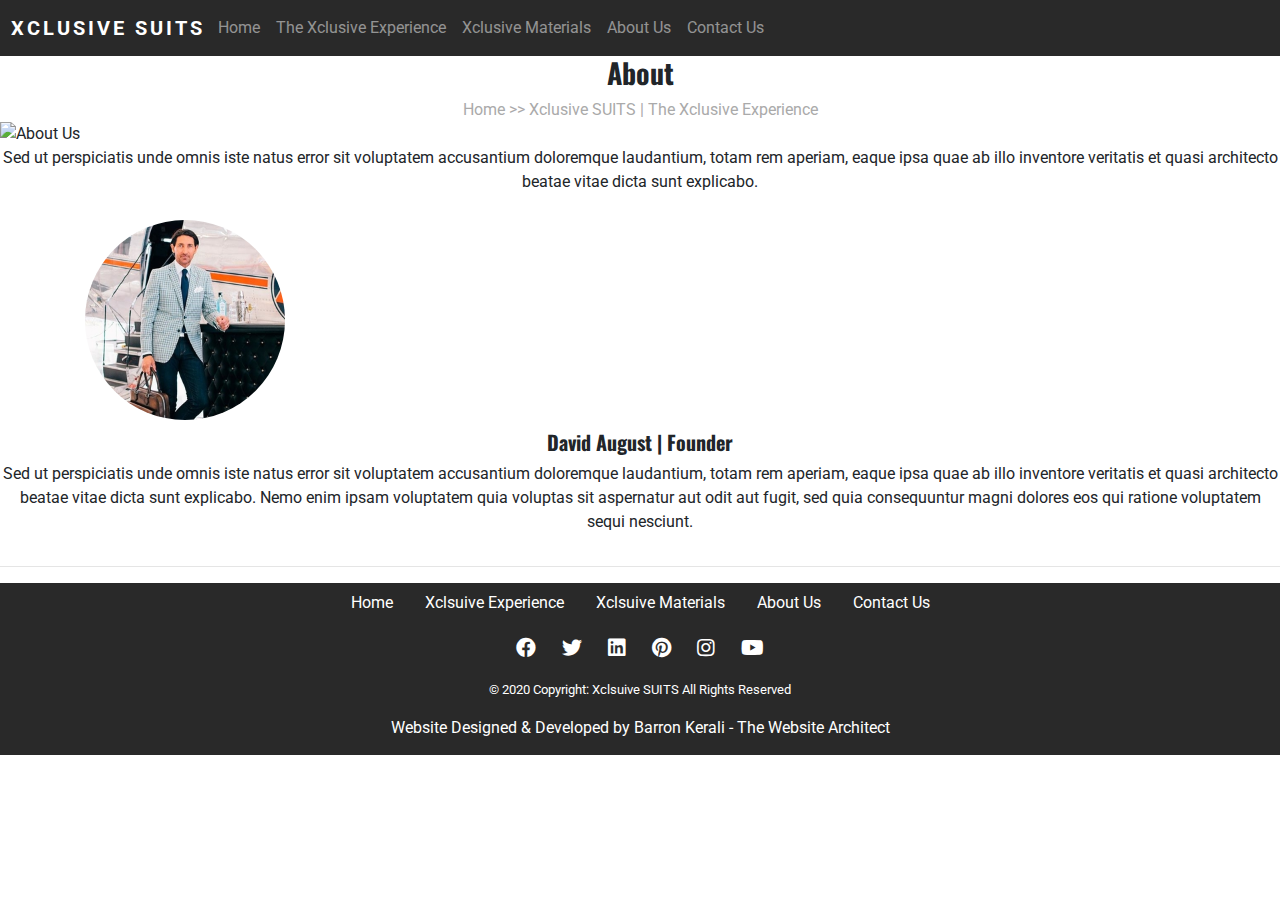
==== aboutus.html @ b0b46576 "Added Copyright text to the footer in every page. Also, I added styling to make give the social icon" ====
<!DOCTYPE html>
<html lang="en">
<head>
<meta charset="UTF-8">
<meta name="viewport" content="width=device-width, initial-scale=1.0">
<meta http-equiv="X-UA-Compatible" content="ie=edge">
<link rel="stylesheet" href="https://cdnjs.cloudflare.com/ajax/libs/twitter-bootstrap/4.5.0/css/bootstrap.min.css">
<link rel="stylesheet" href="https://cdnjs.cloudflare.com/ajax/libs/font-awesome/5.13.0/css/all.min.css">

<link rel="stylesheet" href="assets/css/style.css">
<title>XCLUSIVE SUITS|Home</title>
</head>
<body>
<!--Header: Logo & Navbar. Using Bootstrap fo rthe Navbar design.-->
    <header>
        <nav class="navbar navbar-expand-lg navbar-dark bg-dark">
        <a class="navbar-brand" href="#">XCLUSIVE SUITS</a>
        <button style="width: 100%;" class="navbar-toggler" type="button" data-toggle="collapse" data-target="#navbarNavAltMarkup" aria-controls="navbarNavAltMarkup" aria-expanded="false" aria-label="Toggle navigation">
        <span class="navbar-toggler-icon"></span>
        </button>
    <div class="collapse navbar-collapse" id="navbarNavAltMarkup">
    <div class="navbar-nav">
      <a class="nav-item nav-link" href="index.html">Home</a>
      <a class="nav-item nav-link acrive" href="xclusiveexperience.html">The Xclusive Experience</a>
      <a class="nav-item nav-link" href="xclusivematerials.html">Xclusive Materials</a>
      <a class="nav-item nav-link" href="aboutus.html">About Us<span class="sr-only">(current)</span></a>
      <a class="nav-item nav-link" href="#">Contact Us</a>
    </div>
    </div>
    </nav>
</header>

<!--Full screen landing page image slider with slogan and promo text -->
<section>
<h3 class="experiencetext">About</h3>
<div class="page-direction">
<a href="index.html">Home </a> <span>>></span> <span>Xclusive SUITS | The Xclusive Experience</span>
</div>
<div>
<img src="assets/images/mens5.jpg" alt="About Us">
</div>
<p class="experiencetext">Sed ut perspiciatis unde omnis iste natus error sit voluptatem 
accusantium doloremque laudantium, totam rem aperiam, eaque ipsa quae ab illo 
inventore veritatis et quasi architecto beatae vitae dicta sunt explicabo.</p>
<div class="row">
<div class="col-12">
<img class="roundedimg" src="assets/images/davidaugustceo.jpg" alt="ceo">
</div>
<div class="col-12">
<h5 class="experiencetext">David August | Founder</h5>
<p class="experiencetext">Sed ut perspiciatis unde omnis iste natus error sit voluptatem 
accusantium doloremque laudantium, totam rem aperiam, eaque ipsa quae ab illo 
inventore veritatis et quasi architecto beatae vitae dicta sunt explicabo. 
Nemo enim ipsam voluptatem quia voluptas sit aspernatur aut odit aut fugit, sed quia
 consequuntur magni dolores eos qui ratione voluptatem sequi nesciunt.</p>
</div>
</div>
</section>
<!--Image slider ends here
<hr>
<!--Image cards with links to Experience, Materials & About Us -->
    
<!--Image cards end here

<!--Contact Us form-->
<hr>
<!--Footer-->
<!--Footer section used from Resume website in User Centric Development Module-->
<footer class="page-footer bg-dark">
    <div class="row">
        <div class="col">
            <ul class="nav justify-content-center footernav">
                <li class="nav-item">
                    <a class="nav-link active" href="index.html">Home</a>
                </li>
                <li class="nav-item">
                    <a class="nav-link" href="xclusiveexperience.html">Xclsuive Experience</a>
                </li>
                <li class="nav-item">
                    <a class="nav-link" href="xclusivematerials.html">Xclsuive Materials</a>
                </li>
                <li class="nav-item">
                    <a class="nav-link" href="aboutus.html">About Us</a>
                </li>
                <li class="nav-item">
                    <a class="nav-link" href="#">Contact Us</a>
                </li>
            </ul>
            <!--Social links section used from Resume project in User Centric Module-->
            <ul class="list-inline social-links">
                <li class="list-inline-item">
                    <a href="www.facebook.com" target="_blank"> <i class="fab fa-facebook footericon" aria-hidden="true"></i>
                    <span class="sr-only">Facebook</span></a>
                </li>
                <li class="list-inline-item">
                    <a href="wwww.twitter.com" target="_blank"> <i class="fab fa-twitter footericon" aria-hidden="true"></i>
                    <span class="sr-only">Twitter</span>
                    </a>
                </li>
                <li class="list-inline-item">
                    <a href="www.linkedin.com" target="_blank"> <i class="fab fa-linkedin footericon" aria-hidden="true"></i>
                    <span class="sr-only">Linkedin</span>
                    </a>
                </li>
                <li class="list-inline-item">
                    <a href="wwww.pinterest.com" target="_blank"> <i class="fab fa-pinterest footericon" aria-hidden="true"></i>
                    <span class="sr-only">Pinterest</span>
                    </a>
                </li>
                <li class="list-inline-item">
                    <a href="wwww.instagram.com" target="_blank"> <i class="fab fa-instagram footericon" aria-hidden="true"></i>
                    <span class="sr-only">Instagram</span></a>
                </li>
                <li class="list-inline-item">
                    <a href="wwww.youtube.com" target="_blank"> <i class="fab fa-youtube footericon" aria-hidden="true"></i>
                    <span class="sr-only">Youtube</span>
                    </a>
                </li>
            </ul>
            <div class="footertext"> <!--New class made to style the text in this div-->
            <small class="footertext">© 2020 Copyright: Xclsuive SUITS All Rights Reserved</small>
            <p class="footertext">Website Designed & Developed by Barron Kerali - The Website Architect</p>
            </div>
        </div>
    </div>
</footer>

<script src="https://cdnjs.cloudflare.com/ajax/libs/jquery/3.5.1/jquery.slim.min.js"></script>
<script src="https://cdnjs.cloudflare.com/ajax/libs/popper.js/1.16.1/umd/popper.min.js"></script>
<script src="https://cdnjs.cloudflare.com/ajax/libs/twitter-bootstrap/4.5.0/js/bootstrap.min.js"></script>
</body>
</html>
---- assets/css/style.css ----
@import url('https://fonts.googleapis.com/css2?family=Oswald:wght@100,200,300,400,500,600,700&family=Roboto:100,200,300,400,500,600,700&display=swap');

/*----Fonts----*/

.bg-dark {
    background-color: #292929!important;
}

body {
    font-family: 'Roboto', sans-serif;
}

h1,h2,h3,h4,h5 {
    font-family: 'Oswald', sans-serif;
    font-weight: bold;
}

/*--Home page*/

.navbar-brand {
    display: inline-block;
    padding-top: .3125rem;
    padding-bottom: .3125rem;
    font-size: 1.25rem;
    line-height: inherit;
    white-space: nowrap;
    font-weight: 700;
    letter-spacing: 3px;
    position: relative;
    right: 5px;
    margin-left: auto;
    margin-right: auto;
}

.navbar-dark .navbar-brand {
    color: #fff;
    margin-left: auto;
    margin-right: auto;
}

/*--Navigation images 
.NavCards {
  position: relative;
  font-family: 'Roboto'sans-serif;
  height: 400px;
  width: 100%;
}
*/
.image1 {
    background: url('../images/image1.jpg');
    background-repeat: no-repeat;
    background-size: cover;
    position: relative;
    height: 100vh;
    background-position: center;
}

.image2 {
    background: url('../images/image2.jpg');
    background-repeat: no-repeat;
    background-size: cover;
    position: relative;
    height: 100vh;
    background-position: center;
}

.image3 {
    background: url('../images/image3.jpg');
    background-repeat: no-repeat;
    background-size: cover;
    position: relative;
    height: 100vh;
    background-position: center;
}

.imagetext {
    font-weight: lighter;
}

.image-overlay {
    background: rgba(46, 44, 44, 0.479);
    position: absolute;
    bottom: 50%;
    right: 0;
    left: 0;
    text-align: center;
    color: #fff;
}

.salespitch {
    margin-left: auto;
    margin-right: auto;
    width: 75%;
}

.salespitch hr {
    width: 100%;
    border: 1px solid #000000;
}

.salespitch p {
    text-align: center;
}

/*.bg-img {
    background: url('https://i.pinimg.com/originals/1e/af/c4/1eafc4d1dd423d6f046534a62f0f531f.jpg');
    background-repeat: no-repeat;
    background-size: cover;
    position: relative;
    height: 100vh;
}
*/



.xclusiveexperience {
    background-image: url('xclusiveexperience.jpg'); z-index: 10000;
    height: 150px;
    width: 100%;
    background-repeat: no-repeat;
    background-position: center;
}

.experience {
    position: absolute;
    right: 15%;
    bottom: 20px;
    left: 15%;
    z-index: 10;
    padding-top: 20px;
    padding-bottom: 20px;
    color: #fff;
    text-align: center;
}

.text-block {
    background-color: rgba(46, 44, 44, 0.479)
}

.card {
    position: relative;
    display: -ms-flexbox;
    display: flex;
    -ms-flex-direction: column;
    flex-direction: column;
    min-width: 0;
    word-wrap: break-word;
    background-color: #fff;
    background-clip: border-box;
    border: 1px solid rgba(0,0,0,.125);
    border-radius: .25rem;
    margin-right: auto;
    margin-left: auto;
}

.card-body {
    -ms-flex: 1 1 auto;
    flex: 1 1 auto;
    min-height: 1px;
    padding: 1.25rem;
    background: #292929;
    color: #fff;
}

.navimagecards {
    padding: 15px 0px 15px 0px;
    min-width: 60%;
    min-height: 70%;
}

.navbody {
    background: #292929;
}

.navbody p {
    color: #fff;
}

.contact {
    align-content: center;
    text-align: center;
}

.footericon {
    color: #fff;
    font-size: 20px;
}

/*Xclsuiveexperience page*/

#video video {
    width: 100%;
}

.experiencetext {
    text-align: center;
}

.videosection {
    padding-left: 15px;
    padding-right: 15px;
}

/* Xclusive Materials Page */

.modal-title {
    margin-bottom: 0;
    line-height: 1.5;
    text-align: center;
    position: relative;
    left: 35px;
    font-size: 25px;
}

/*about page*/

img {
    vertical-align: middle;
    border-style: none;
    width: 100%;
}

.roundedimg {
    border-radius: 50%;
    position: relative;
    left: 85px;
    padding: 10px 0px 10px 0px;
    width: 200px;
}

.page-direction {
    color: #aaaaaa;
    text-align: center;
}

.page-direction a {
    color: #aaaaaa;
}

.middleimg {
    width: 100%;
}

/*Xclusive Materials page*/

.content-wrapper{
    width: 80%;
    margin: 4% 10% 5% 10%;
}

.content-wrapper img{
    width: 100%;
}

.text-wrapper{
    width: 100%;
    position: relative;
    margin-top: -40%;
}

.text-wrapper h3{
    text-align: center;
    color: #ffffff;
    font-size: 10vw;
}

/* footer */

.footernav a {
    color: #ffffff;
}

.social-links {
    text-align: center;
    margin-bottom: 10px;
    margin-top: 15px;
}

.footericon {
    padding: 0 7px 0 7px;
}

.footertext {
    color: #fff;
    text-align: center;
    margin: 15px 0 15px 0;
}
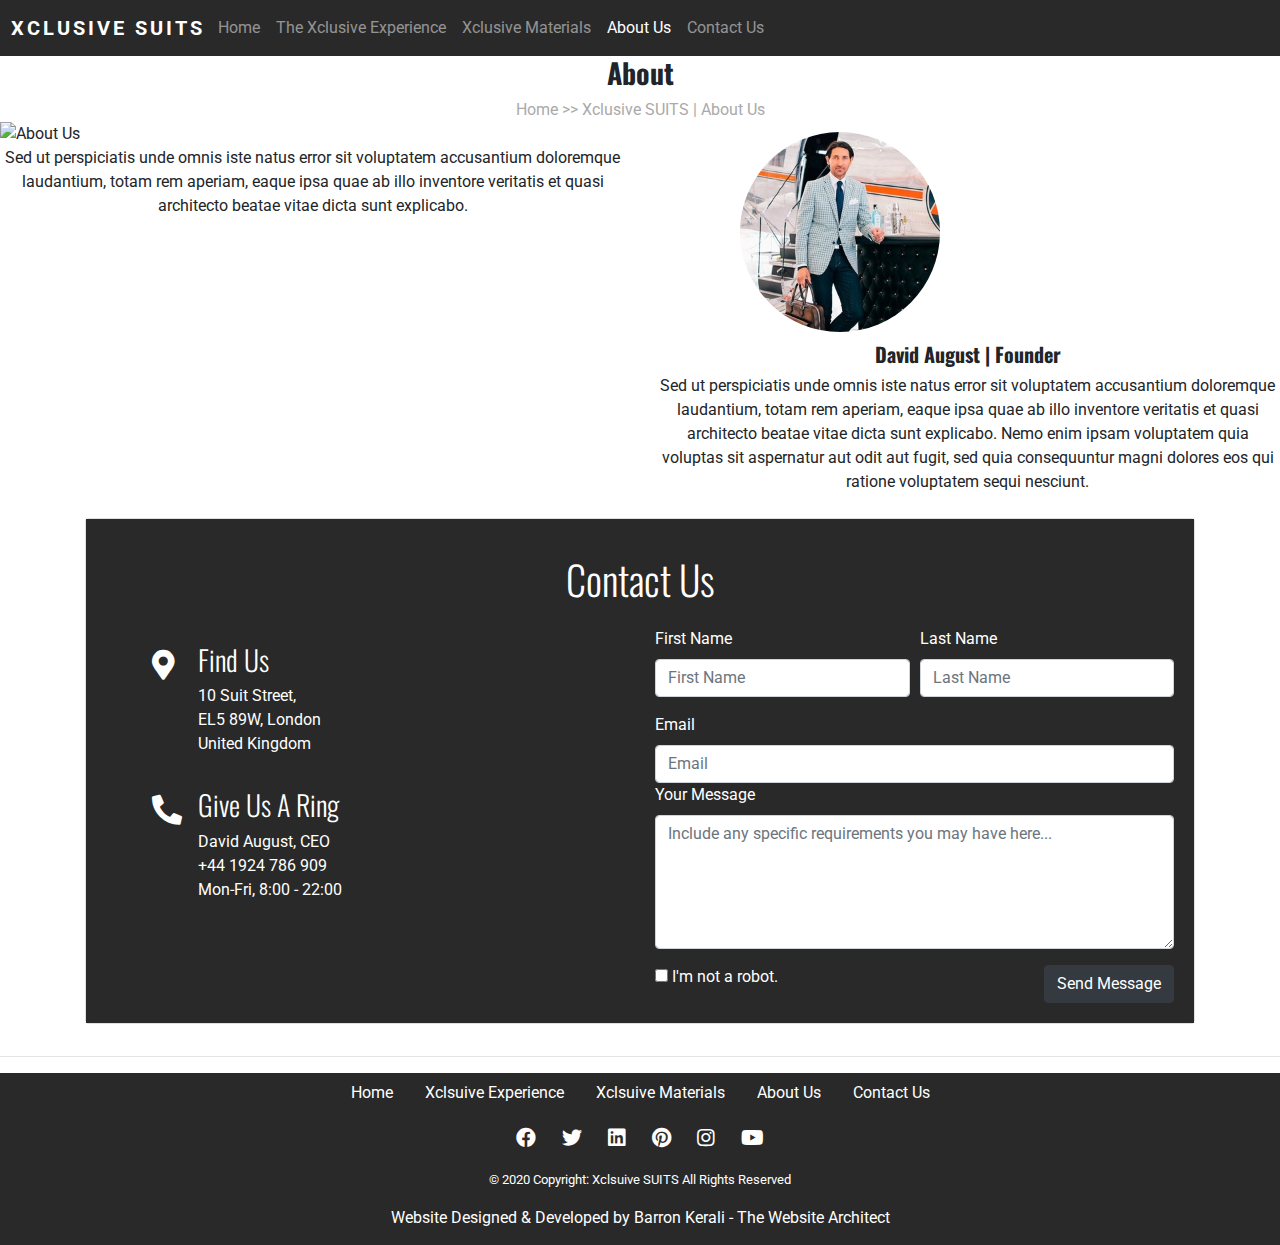
==== commit 6534497b: "Added 'page-scroll' class to the Contact Us nav-item along with an ID in of 'Contact' in the contact" ====
--- a/aboutus.html
+++ b/aboutus.html
@@ -21,10 +21,10 @@
     <div class="collapse navbar-collapse" id="navbarNavAltMarkup">
     <div class="navbar-nav">
       <a class="nav-item nav-link" href="index.html">Home</a>
-      <a class="nav-item nav-link acrive" href="xclusiveexperience.html">The Xclusive Experience</a>
+      <a class="nav-item nav-link" href="xclusiveexperience.html">The Xclusive Experience</a>
       <a class="nav-item nav-link" href="xclusivematerials.html">Xclusive Materials</a>
-      <a class="nav-item nav-link" href="aboutus.html">About Us<span class="sr-only">(current)</span></a>
-      <a class="nav-item nav-link" href="#">Contact Us</a>
+      <a class="nav-item nav-link active" href="aboutus.html">About Us<span class="sr-only">(current)</span></a>
+      <a class="nav-item nav-link page-scroll" href="#Contact">Contact Us</a>
     </div>
     </div>
     </nav>
@@ -34,19 +34,17 @@
 <section>
 <h3 class="experiencetext">About</h3>
 <div class="page-direction">
-<a href="index.html">Home </a> <span>>></span> <span>Xclusive SUITS | The Xclusive Experience</span>
+<a href="index.html">Home </a> <span>>></span> <span>Xclusive SUITS | About Us</span>
 </div>
-<div>
+<div class="row">
+<div class="col-12 col-lg-6">
 <img src="assets/images/mens5.jpg" alt="About Us">
-</div>
 <p class="experiencetext">Sed ut perspiciatis unde omnis iste natus error sit voluptatem 
 accusantium doloremque laudantium, totam rem aperiam, eaque ipsa quae ab illo 
 inventore veritatis et quasi architecto beatae vitae dicta sunt explicabo.</p>
-<div class="row">
-<div class="col-12">
+</div>
+<div class="col-12 col-lg-6">
 <img class="roundedimg" src="assets/images/davidaugustceo.jpg" alt="ceo">
-</div>
-<div class="col-12">
 <h5 class="experiencetext">David August | Founder</h5>
 <p class="experiencetext">Sed ut perspiciatis unde omnis iste natus error sit voluptatem 
 accusantium doloremque laudantium, totam rem aperiam, eaque ipsa quae ab illo 
@@ -59,7 +57,62 @@
 <!--Image slider ends here
 <hr>
 <!--Image cards with links to Experience, Materials & About Us -->
-    
+
+<!--Contact Us-->
+<section class="head pb-2" id="Contact">
+    <div class="container py-2">
+        <div class="card">
+            <div class="card-body">
+                <h1 class="font-weight-light text-center py-3">Contact Us</h1>
+                    <div class="row">
+                        <div class="col-lg-6 col-md-12 col-sm-12 col-12">
+                            <div class="row pt-3">
+                                <div class="col-lg-1 offset-1 col-md-2 col-sm-2 col-2">
+                                <span style="font-size: 30px;"><i class="fas fa-map-marker-alt"></i></span>
+                                </div>
+                                 <div class="col-lg-10 col-md-9 col-sm-9 col-9">
+                                 <h3 class="font-weight-light">Find Us</h3>
+                                 <p>10 Suit Street, <br>
+                                 EL5 89W, London <br>
+                                 United Kingdom</p>
+                                 </div>   
+                            </div>
+                            <div class="row pt-3">
+                                <div class="col-lg-1 offset-1 col-md-2 col-sm-2 col-2">
+                                <span style="font-size: 30px;"><i class="fas fa-phone-alt"></i></span>
+                                </div>
+                                 <div class="col-lg-10 col-md-9 col-sm-9 col-9">
+                                 <h3 class="font-weight-light">Give Us A Ring</h3>
+                                 <p>David August, CEO<br>
+                                 +44 1924 786 909<br>
+                                 Mon-Fri, 8:00 - 22:00</p>
+                                 </div>   
+                            </div>
+                         </div>
+                         <div class="col-lg-6 col-md-12 col-sm-12 col-12">
+                            <form>
+                                <div class="form-row">
+                                    <div class="form-group col-lg-6 col-md-12 col-sm-12 col-12">
+                                    <label>First Name</label>
+                                    <input type="text" class="form-control" placeholder="First Name" required>
+                                    </div>
+                                    <div class="form-group col-lg-6 col-md-12 col-sm-12 col-12">
+                                    <label>Last Name</label>
+                                    <input type="text" class="form-control" placeholder="Last Name" required>
+                                    </div>
+                                </div>
+                                <label>Email</label>
+                                <input type="email" name="Email" id="Email" placeholder="Email" class="form-control" required>
+                                <label>Your Message</label>
+                                <textarea class="form-control mb-3" name="" id="" cols="20" rows="5" placeholder="Include any specific requirements you may have here..."></textarea>
+                                <input type="checkbox" name="" id=""> <label for="">I'm not a robot.</label> <button class="btn btn-dark float-right">Send Message</button>
+                            </form>
+                        </div>
+                    </div>
+            </div>
+        </div>
+    </div>
+</section>
 <!--Image cards end here
 
 <!--Contact Us form-->
@@ -71,7 +124,7 @@
         <div class="col">
             <ul class="nav justify-content-center footernav">
                 <li class="nav-item">
-                    <a class="nav-link active" href="index.html">Home</a>
+                    <a class="nav-link" href="index.html">Home</a>
                 </li>
                 <li class="nav-item">
                     <a class="nav-link" href="xclusiveexperience.html">Xclsuive Experience</a>
@@ -80,7 +133,7 @@
                     <a class="nav-link" href="xclusivematerials.html">Xclsuive Materials</a>
                 </li>
                 <li class="nav-item">
-                    <a class="nav-link" href="aboutus.html">About Us</a>
+                    <a class="nav-link active" href="aboutus.html">About Us</a>
                 </li>
                 <li class="nav-item">
                     <a class="nav-link" href="#">Contact Us</a>
@@ -89,30 +142,30 @@
             <!--Social links section used from Resume project in User Centric Module-->
             <ul class="list-inline social-links">
                 <li class="list-inline-item">
-                    <a href="www.facebook.com" target="_blank"> <i class="fab fa-facebook footericon" aria-hidden="true"></i>
+                    <a href="https://www.facebook.com/" target="_blank"> <i class="fab fa-facebook footericon" aria-hidden="true"></i>
                     <span class="sr-only">Facebook</span></a>
                 </li>
                 <li class="list-inline-item">
-                    <a href="wwww.twitter.com" target="_blank"> <i class="fab fa-twitter footericon" aria-hidden="true"></i>
+                    <a href="https://twitter.com/" target="_blank"> <i class="fab fa-twitter footericon" aria-hidden="true"></i>
                     <span class="sr-only">Twitter</span>
                     </a>
                 </li>
                 <li class="list-inline-item">
-                    <a href="www.linkedin.com" target="_blank"> <i class="fab fa-linkedin footericon" aria-hidden="true"></i>
+                    <a href="https://www.linkedin.com/" target="_blank"> <i class="fab fa-linkedin footericon" aria-hidden="true"></i>
                     <span class="sr-only">Linkedin</span>
                     </a>
                 </li>
                 <li class="list-inline-item">
-                    <a href="wwww.pinterest.com" target="_blank"> <i class="fab fa-pinterest footericon" aria-hidden="true"></i>
+                    <a href="https://www.pinterest.com/" target="_blank"> <i class="fab fa-pinterest footericon" aria-hidden="true"></i>
                     <span class="sr-only">Pinterest</span>
                     </a>
                 </li>
                 <li class="list-inline-item">
-                    <a href="wwww.instagram.com" target="_blank"> <i class="fab fa-instagram footericon" aria-hidden="true"></i>
+                    <a href="https://www.instagram.com/" target="_blank"> <i class="fab fa-instagram footericon" aria-hidden="true"></i>
                     <span class="sr-only">Instagram</span></a>
                 </li>
                 <li class="list-inline-item">
-                    <a href="wwww.youtube.com" target="_blank"> <i class="fab fa-youtube footericon" aria-hidden="true"></i>
+                    <a href="https://www.youtube.com/" target="_blank"> <i class="fab fa-youtube footericon" aria-hidden="true"></i>
                     <span class="sr-only">Youtube</span>
                     </a>
                 </li>
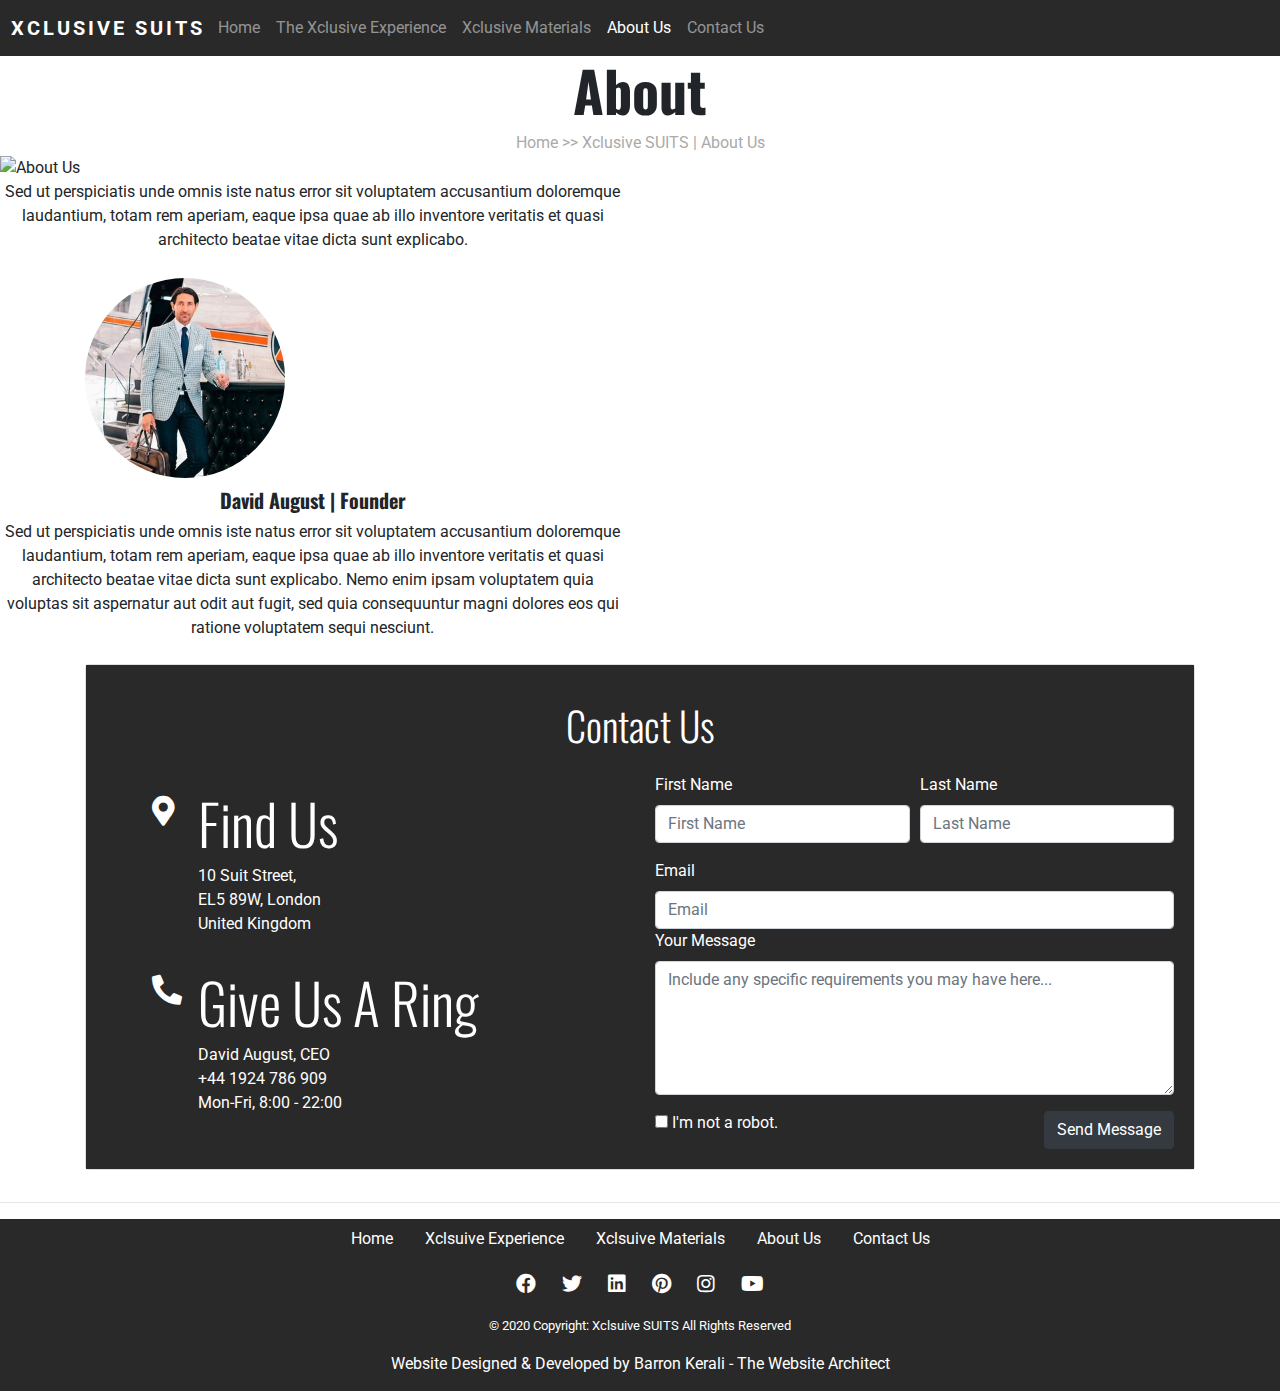
==== commit b44880c5: "Added the 'image-content' class to the parent div of the images so it appears centered." ====
--- a/aboutus.html
+++ b/aboutus.html
@@ -32,25 +32,28 @@
 
 <!--Full screen landing page image slider with slogan and promo text -->
 <section>
-<h3 class="experiencetext">About</h3>
+<h3 class="heading-text">About</h3>
 <div class="page-direction">
 <a href="index.html">Home </a> <span>>></span> <span>Xclusive SUITS | About Us</span>
 </div>
 <div class="row">
-<div class="col-12 col-lg-6">
+<div class="col-12 col-lg-6 image-content">
 <img src="assets/images/mens5.jpg" alt="About Us">
-<p class="experiencetext">Sed ut perspiciatis unde omnis iste natus error sit voluptatem 
+<p class="content-text">Sed ut perspiciatis unde omnis iste natus error sit voluptatem 
 accusantium doloremque laudantium, totam rem aperiam, eaque ipsa quae ab illo 
 inventore veritatis et quasi architecto beatae vitae dicta sunt explicabo.</p>
 </div>
-<div class="col-12 col-lg-6">
-<img class="roundedimg" src="assets/images/davidaugustceo.jpg" alt="ceo">
-<h5 class="experiencetext">David August | Founder</h5>
-<p class="experiencetext">Sed ut perspiciatis unde omnis iste natus error sit voluptatem 
+</div>
+<div class="row">
+<div class="col-12 col-lg-6 image-content">
+<img class="roundedimg" src="assets/images/davidaugustceo.jpg" alt="David August | Founder">
+<h5 class="heading-text">David August | Founder</h5>
+<p class="content-text">Sed ut perspiciatis unde omnis iste natus error sit voluptatem 
 accusantium doloremque laudantium, totam rem aperiam, eaque ipsa quae ab illo 
 inventore veritatis et quasi architecto beatae vitae dicta sunt explicabo. 
 Nemo enim ipsam voluptatem quia voluptas sit aspernatur aut odit aut fugit, sed quia
  consequuntur magni dolores eos qui ratione voluptatem sequi nesciunt.</p>
+</div>
 </div>
 </div>
 </section>
--- a/assets/css/style.css
+++ b/assets/css/style.css
@@ -8,10 +8,20 @@
 
 body {
     font-family: 'Roboto', sans-serif;
+    overflow-x: hidden;
 }
 
 h1,h2,h3,h4,h5 {
     font-family: 'Oswald', sans-serif;
+    font-weight: bold;
+}
+
+.content-text {
+    text-align: center;
+}
+
+.heading-text {
+    text-align: center;
     font-weight: bold;
 }
 
@@ -46,8 +56,8 @@
   width: 100%;
 }
 */
-.image1 {
-    background: url('../images/image1.jpg');
+.carousel-image-1 {
+    background: url('../images/carousel-suit-1.jpg');
     background-repeat: no-repeat;
     background-size: cover;
     position: relative;
@@ -55,8 +65,8 @@
     background-position: center;
 }
 
-.image2 {
-    background: url('../images/image2.jpg');
+.carousel-image-2 {
+    background: url('../images/carousel-suit-2.jpg');
     background-repeat: no-repeat;
     background-size: cover;
     position: relative;
@@ -64,8 +74,8 @@
     background-position: center;
 }
 
-.image3 {
-    background: url('../images/image3.jpg');
+.carousel-image-3 {
+    background: url('../images/carousel-suit-3.jpg');
     background-repeat: no-repeat;
     background-size: cover;
     position: relative;
@@ -192,10 +202,6 @@
     width: 100%;
 }
 
-.experiencetext {
-    text-align: center;
-}
-
 .videosection {
     padding-left: 15px;
     padding-right: 15px;
@@ -212,6 +218,10 @@
     font-size: 25px;
 }
 
+.italianwool {
+    margin-bottom: 80px;
+}
+
 /*about page*/
 
 img {
@@ -261,7 +271,8 @@
 .text-wrapper h3{
     text-align: center;
     color: #ffffff;
-    font-size: 10vw;
+    /*font-size: 10vw;*/
+    font-size: 3.5rem;
 }
 
 /* footer */
@@ -285,3 +296,17 @@
     text-align: center;
     margin: 15px 0 15px 0;
 }
+
+/* Media Queries */
+
+@media (min-width: 893px) {
+    h3 {
+        font-size: 3.5rem;
+    }
+}
+
+@media (max-width: 375px) {
+    .text-wrapper h3 {
+        font-size: 2.5rem;
+    }
+}
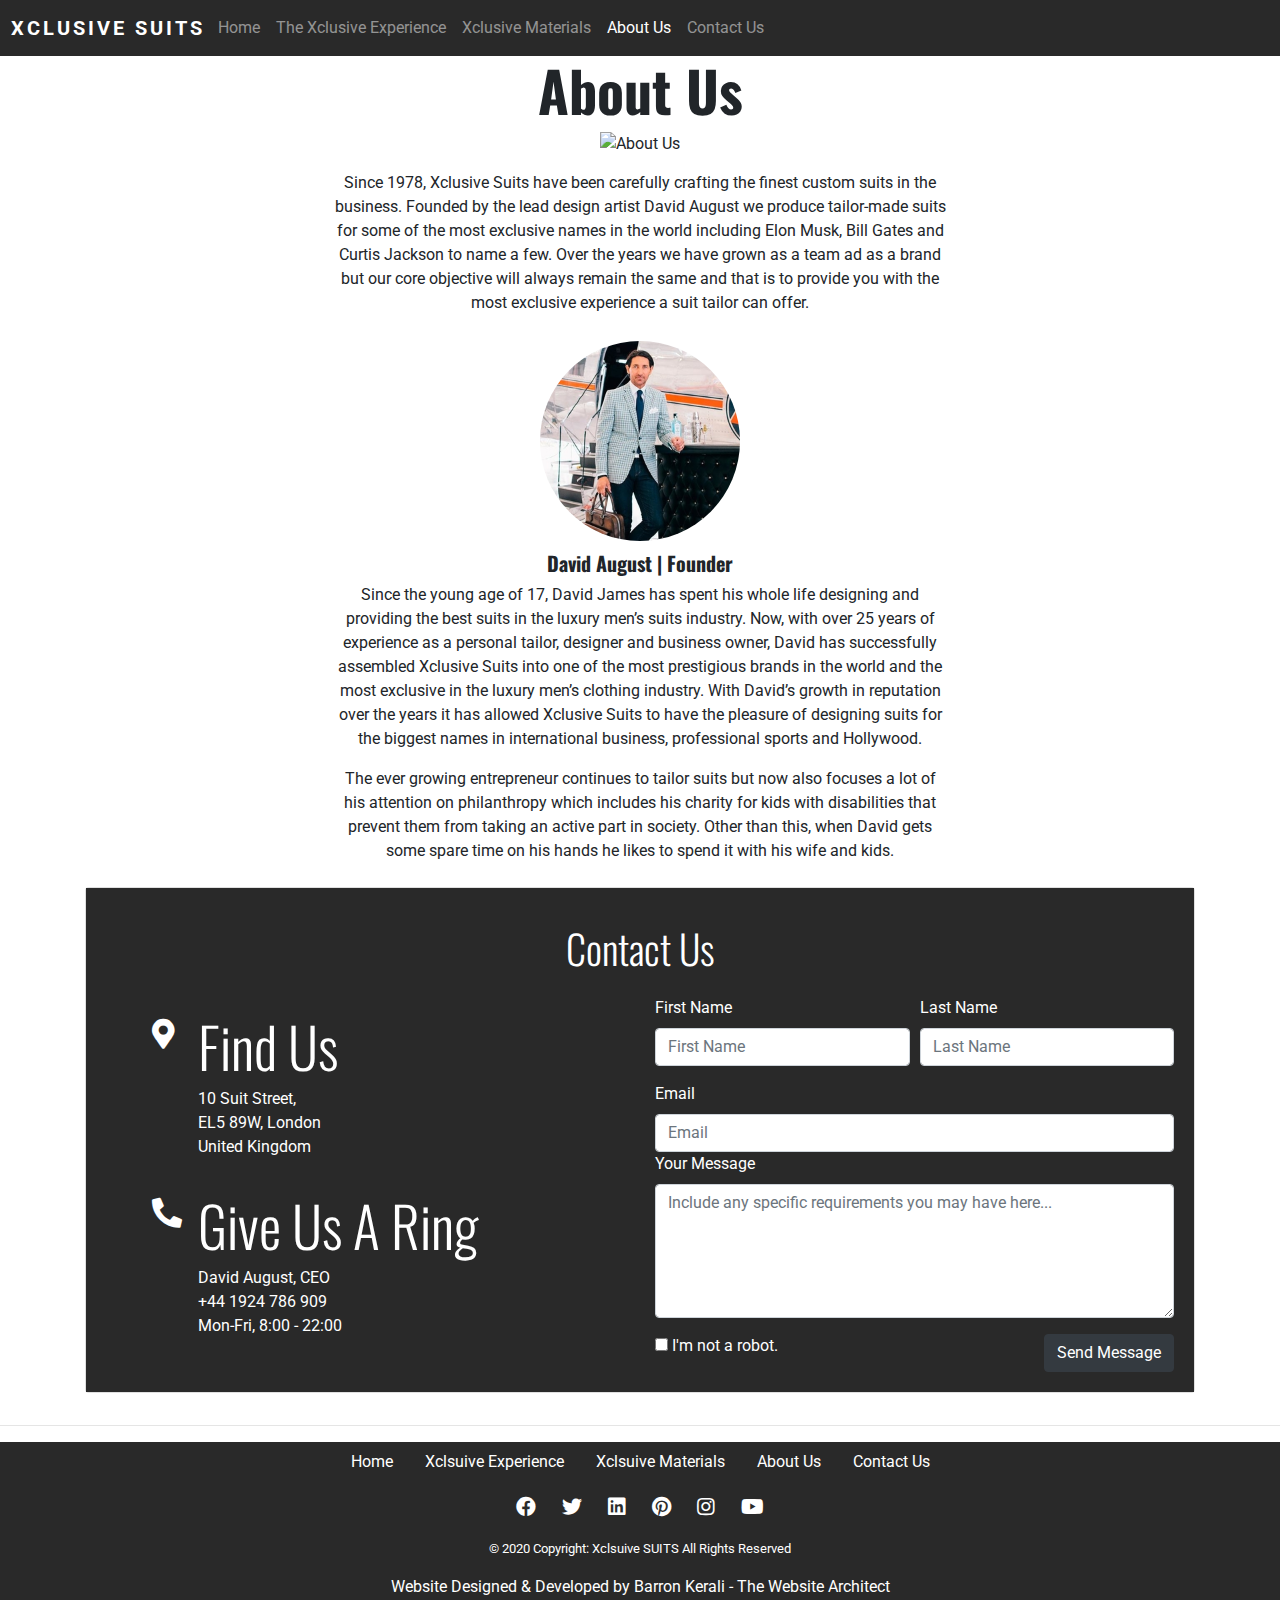
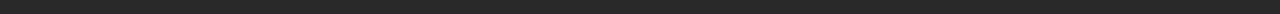
==== commit bed35fb6: "Replaced all Lorem Ipsum text with actual content on all pages. Also, I have added an inline style t" ====
--- a/aboutus.html
+++ b/aboutus.html
@@ -32,28 +32,31 @@
 
 <!--Full screen landing page image slider with slogan and promo text -->
 <section>
-<h3 class="heading-text">About</h3>
-<div class="page-direction">
-<a href="index.html">Home </a> <span>>></span> <span>Xclusive SUITS | About Us</span>
-</div>
+<h3 class="heading-text">About Us</h3>
 <div class="row">
-<div class="col-12 col-lg-6 image-content">
-<img src="assets/images/mens5.jpg" alt="About Us">
-<p class="content-text">Sed ut perspiciatis unde omnis iste natus error sit voluptatem 
-accusantium doloremque laudantium, totam rem aperiam, eaque ipsa quae ab illo 
-inventore veritatis et quasi architecto beatae vitae dicta sunt explicabo.</p>
+<div class="col-12 col-lg-6 ml-lg-auto mr-lg-auto image-content">
+<img src="assets/images/classic-suits.jpg" alt="About Us">
+<p class="content-text" style="padding-top: 15px;">Since 1978, Xclusive Suits have been carefully crafting the finest custom suits in the business. 
+Founded by the lead design artist David August we produce tailor-made suits for 
+some of the most exclusive names in the world including Elon Musk, Bill Gates and Curtis Jackson to name a few. 
+Over the years we have grown as a team ad as a brand but our core objective will always remain the 
+same and that is to provide you with the most exclusive experience a suit tailor can offer.</p>
 </div>
 </div>
 <div class="row">
-<div class="col-12 col-lg-6 image-content">
+<div class="col-12 col-lg-6 ml-lg-auto mr-lg-auto image-content">
 <img class="roundedimg" src="assets/images/davidaugustceo.jpg" alt="David August | Founder">
 <h5 class="heading-text">David August | Founder</h5>
-<p class="content-text">Sed ut perspiciatis unde omnis iste natus error sit voluptatem 
-accusantium doloremque laudantium, totam rem aperiam, eaque ipsa quae ab illo 
-inventore veritatis et quasi architecto beatae vitae dicta sunt explicabo. 
-Nemo enim ipsam voluptatem quia voluptas sit aspernatur aut odit aut fugit, sed quia
- consequuntur magni dolores eos qui ratione voluptatem sequi nesciunt.</p>
-</div>
+<p class="content-text">Since the young age of 17, David James has spent his whole life designing and providing the best suits
+in the luxury men’s suits industry. Now, with over 25 years of experience as a personal tailor, designer
+and business owner, David has successfully assembled Xclusive Suits into one of the most prestigious
+brands in the world and the most exclusive in the luxury men’s clothing industry. With David’s
+growth in reputation over the years it has allowed Xclusive Suits to have the pleasure of
+designing suits for the biggest names in international business, professional sports and Hollywood.</p>
+<p>The ever growing entrepreneur continues to tailor suits but now also focuses a lot of 
+his attention on philanthropy which includes his charity for kids with disabilities that
+prevent them from taking an active part in society. Other than this, when David gets some
+spare time on his hands he likes to spend it with his wife and kids.</p>
 </div>
 </div>
 </section>
--- a/assets/css/style.css
+++ b/assets/css/style.css
@@ -232,10 +232,16 @@
 
 .roundedimg {
     border-radius: 50%;
-    position: relative;
-    left: 85px;
+    /*position: relative;
+    left: 85px;*/
     padding: 10px 0px 10px 0px;
     width: 200px;
+}
+
+.image-content {
+    text-align: center;
+    padding-left: 20px;
+    padding-right: 20px;
 }
 
 .page-direction {
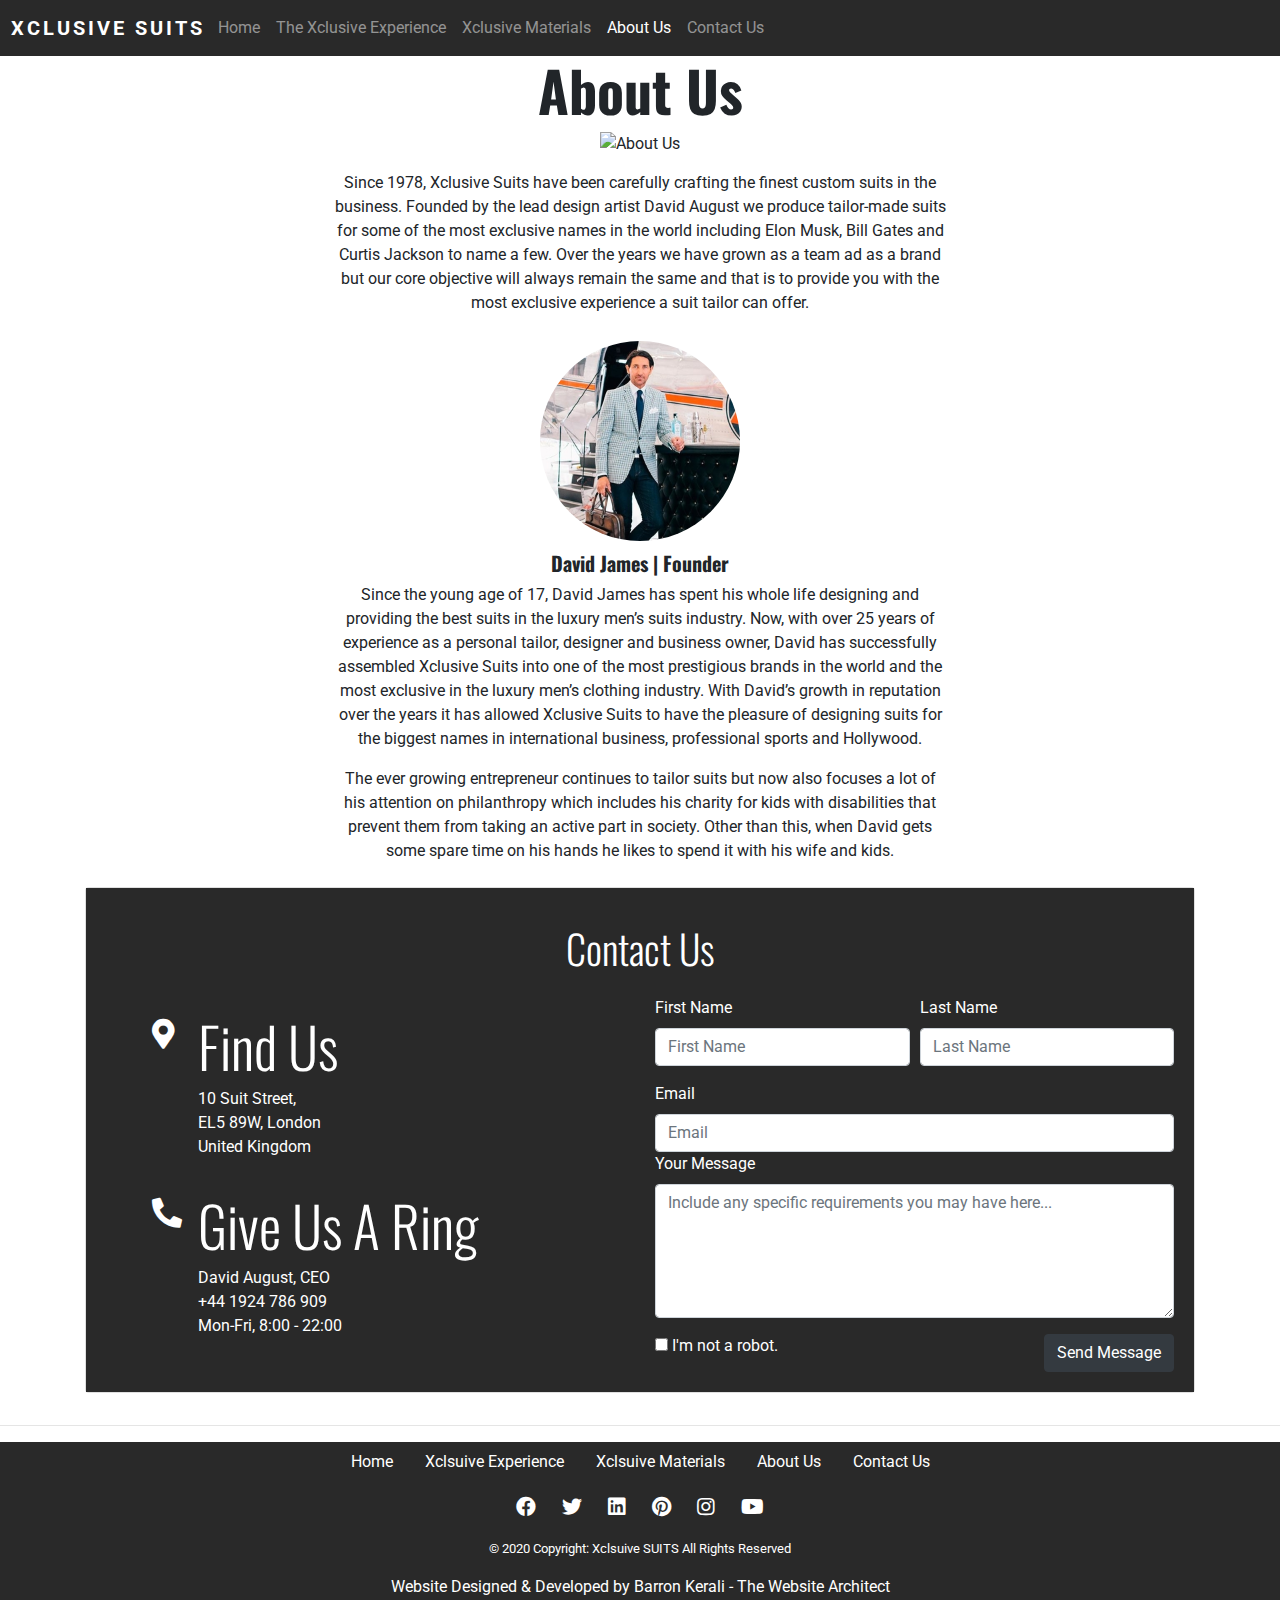
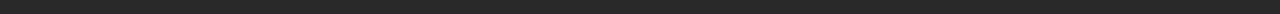
==== commit 121fa582: "Beautified code on aboutus.html" ====
--- a/aboutus.html
+++ b/aboutus.html
@@ -11,60 +11,64 @@
 <title>XCLUSIVE SUITS|Home</title>
 </head>
 <body>
-<!--Header: Logo & Navbar. Using Bootstrap fo rthe Navbar design.-->
+<!--Header: Logo & Navbar. Using Bootstrap for the Navbar design.-->
     <header>
         <nav class="navbar navbar-expand-lg navbar-dark bg-dark">
-        <a class="navbar-brand" href="#">XCLUSIVE SUITS</a>
-        <button style="width: 100%;" class="navbar-toggler" type="button" data-toggle="collapse" data-target="#navbarNavAltMarkup" aria-controls="navbarNavAltMarkup" aria-expanded="false" aria-label="Toggle navigation">
-        <span class="navbar-toggler-icon"></span>
-        </button>
-    <div class="collapse navbar-collapse" id="navbarNavAltMarkup">
-    <div class="navbar-nav">
-      <a class="nav-item nav-link" href="index.html">Home</a>
-      <a class="nav-item nav-link" href="xclusiveexperience.html">The Xclusive Experience</a>
-      <a class="nav-item nav-link" href="xclusivematerials.html">Xclusive Materials</a>
-      <a class="nav-item nav-link active" href="aboutus.html">About Us<span class="sr-only">(current)</span></a>
-      <a class="nav-item nav-link page-scroll" href="#Contact">Contact Us</a>
-    </div>
-    </div>
-    </nav>
-</header>
+            <a class="navbar-brand" href="#">XCLUSIVE SUITS</a>
+            <button style="width: 100%;" class="navbar-toggler" type="button" data-toggle="collapse" data-target="#navbarNavAltMarkup" aria-controls="navbarNavAltMarkup" aria-expanded="false" aria-label="Toggle navigation">
+            <span class="navbar-toggler-icon"></span>
+            </button>
+            <div class="collapse navbar-collapse" id="navbarNavAltMarkup">
+                <div class="navbar-nav">
+                <a class="nav-item nav-link" href="index.html">Home</a>
+                <a class="nav-item nav-link" href="xclusiveexperience.html">The Xclusive Experience</a>
+                <a class="nav-item nav-link" href="xclusivematerials.html">Xclusive Materials</a>
+                <a class="nav-item nav-link active" href="aboutus.html">About Us<span class="sr-only">(current)</span></a>
+                <a class="nav-item nav-link page-scroll" href="#Contact">Contact Us</a>
+                </div>
+            </div>
+        </nav>
+    </header>
 
-<!--Full screen landing page image slider with slogan and promo text -->
+<!--About Us section--> 
 <section>
 <h3 class="heading-text">About Us</h3>
-<div class="row">
-<div class="col-12 col-lg-6 ml-lg-auto mr-lg-auto image-content">
-<img src="assets/images/classic-suits.jpg" alt="About Us">
-<p class="content-text" style="padding-top: 15px;">Since 1978, Xclusive Suits have been carefully crafting the finest custom suits in the business. 
-Founded by the lead design artist David August we produce tailor-made suits for 
-some of the most exclusive names in the world including Elon Musk, Bill Gates and Curtis Jackson to name a few. 
-Over the years we have grown as a team ad as a brand but our core objective will always remain the 
-same and that is to provide you with the most exclusive experience a suit tailor can offer.</p>
-</div>
-</div>
-<div class="row">
-<div class="col-12 col-lg-6 ml-lg-auto mr-lg-auto image-content">
-<img class="roundedimg" src="assets/images/davidaugustceo.jpg" alt="David August | Founder">
-<h5 class="heading-text">David August | Founder</h5>
-<p class="content-text">Since the young age of 17, David James has spent his whole life designing and providing the best suits
-in the luxury men’s suits industry. Now, with over 25 years of experience as a personal tailor, designer
-and business owner, David has successfully assembled Xclusive Suits into one of the most prestigious
-brands in the world and the most exclusive in the luxury men’s clothing industry. With David’s
-growth in reputation over the years it has allowed Xclusive Suits to have the pleasure of
-designing suits for the biggest names in international business, professional sports and Hollywood.</p>
-<p>The ever growing entrepreneur continues to tailor suits but now also focuses a lot of 
-his attention on philanthropy which includes his charity for kids with disabilities that
-prevent them from taking an active part in society. Other than this, when David gets some
-spare time on his hands he likes to spend it with his wife and kids.</p>
-</div>
-</div>
+    <div class="row">
+        <div class="col-12 col-lg-6 ml-lg-auto mr-lg-auto image-content">
+            <img src="assets/images/classic-suits.jpg" alt="About Us">
+            <p class="content-text" style="padding-top: 15px;">
+                Since 1978, Xclusive Suits have been carefully crafting the finest custom suits in the business. 
+                Founded by the lead design artist David August we produce tailor-made suits for 
+                some of the most exclusive names in the world including Elon Musk, Bill Gates and Curtis Jackson to name a few. 
+                Over the years we have grown as a team ad as a brand but our core objective will always remain the 
+                same and that is to provide you with the most exclusive experience a suit tailor can offer.
+            </p>
+        </div>
+    </div>
+    <div class="row">
+        <div class="col-12 col-lg-6 ml-lg-auto mr-lg-auto image-content">
+        <img class="roundedimg" src="assets/images/davidaugustceo.jpg" alt="David August | Founder">
+        <h5 class="heading-text">David James | Founder</h5>
+        <p class="content-text">
+        Since the young age of 17, David James has spent his whole life designing and providing the best suits
+        in the luxury men’s suits industry. Now, with over 25 years of experience as a personal tailor, designer
+        and business owner, David has successfully assembled Xclusive Suits into one of the most prestigious
+        brands in the world and the most exclusive in the luxury men’s clothing industry. With David’s
+        growth in reputation over the years it has allowed Xclusive Suits to have the pleasure of
+        designing suits for the biggest names in international business, professional sports and Hollywood.
+        </p>
+        <p>
+        The ever growing entrepreneur continues to tailor suits but now also focuses a lot of 
+        his attention on philanthropy which includes his charity for kids with disabilities that
+        prevent them from taking an active part in society. Other than this, when David gets some
+        spare time on his hands he likes to spend it with his wife and kids.
+        </p>
+        </div>
+    </div>
 </section>
-<!--Image slider ends here
-<hr>
-<!--Image cards with links to Experience, Materials & About Us -->
 
 <!--Contact Us-->
+<!--Contact Us section structure and code used from 'Pro Web' YouTube channel https://www.youtube.com/watch?v=wIH86qpmsKo&list=LLXm_cCPVSVam4yyPRnkl0AQ&index=3&t=0s-->
 <section class="head pb-2" id="Contact">
     <div class="container py-2">
         <div class="card">
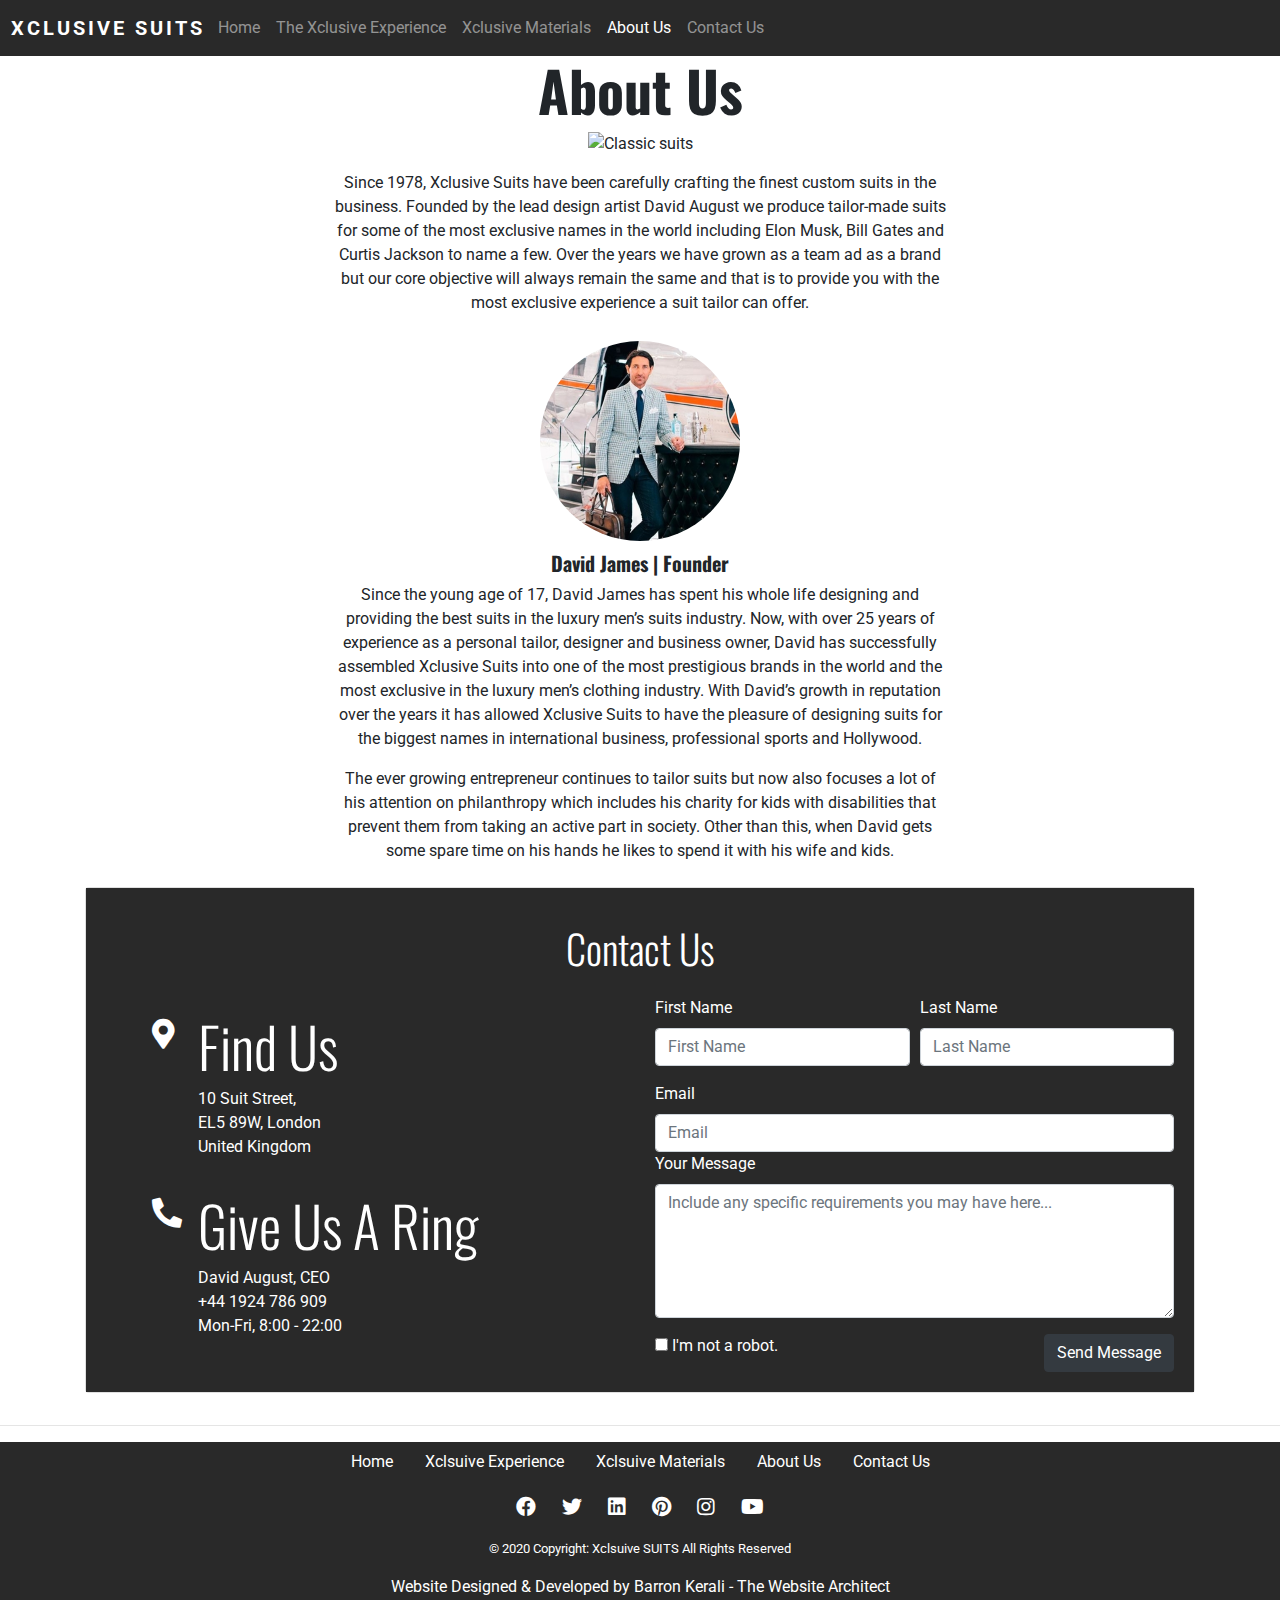
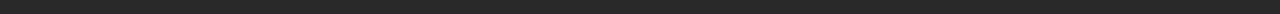
==== commit 2bcf51cf: "Replaced all image sources linking to url's from google with images saved in the images folder." ====
--- a/aboutus.html
+++ b/aboutus.html
@@ -8,13 +8,13 @@
 <link rel="stylesheet" href="https://cdnjs.cloudflare.com/ajax/libs/font-awesome/5.13.0/css/all.min.css">
 
 <link rel="stylesheet" href="assets/css/style.css">
-<title>XCLUSIVE SUITS|Home</title>
+<title>Xclusive Suits | About Us</title>
 </head>
 <body>
 <!--Header: Logo & Navbar. Using Bootstrap for the Navbar design.-->
     <header>
         <nav class="navbar navbar-expand-lg navbar-dark bg-dark">
-            <a class="navbar-brand" href="#">XCLUSIVE SUITS</a>
+            <a class="navbar-brand" href="index.html">XCLUSIVE SUITS</a>
             <button style="width: 100%;" class="navbar-toggler" type="button" data-toggle="collapse" data-target="#navbarNavAltMarkup" aria-controls="navbarNavAltMarkup" aria-expanded="false" aria-label="Toggle navigation">
             <span class="navbar-toggler-icon"></span>
             </button>
@@ -35,7 +35,7 @@
 <h3 class="heading-text">About Us</h3>
     <div class="row">
         <div class="col-12 col-lg-6 ml-lg-auto mr-lg-auto image-content">
-            <img src="assets/images/classic-suits.jpg" alt="About Us">
+            <img src="assets/images/classic-suits.jpg" alt="Classic suits">
             <p class="content-text" style="padding-top: 15px;">
                 Since 1978, Xclusive Suits have been carefully crafting the finest custom suits in the business. 
                 Founded by the lead design artist David August we produce tailor-made suits for 
@@ -47,7 +47,7 @@
     </div>
     <div class="row">
         <div class="col-12 col-lg-6 ml-lg-auto mr-lg-auto image-content">
-        <img class="roundedimg" src="assets/images/davidaugustceo.jpg" alt="David August | Founder">
+        <img class="roundedimg" src="assets/images/davidaugustceo.jpg" alt="David James | Founder">
         <h5 class="heading-text">David James | Founder</h5>
         <p class="content-text">
         Since the young age of 17, David James has spent his whole life designing and providing the best suits
@@ -114,8 +114,8 @@
                                 <label>Email</label>
                                 <input type="email" name="Email" id="Email" placeholder="Email" class="form-control" required>
                                 <label>Your Message</label>
-                                <textarea class="form-control mb-3" name="" id="" cols="20" rows="5" placeholder="Include any specific requirements you may have here..."></textarea>
-                                <input type="checkbox" name="" id=""> <label for="">I'm not a robot.</label> <button class="btn btn-dark float-right">Send Message</button>
+                                <textarea class="form-control mb-3" name="Message" id="Message" cols="20" rows="5" placeholder="Include any specific requirements you may have here..."></textarea>
+                                <input type="checkbox" name="Captcha" id="Captcha"> <label for="Captcha">I'm not a robot.</label> <button class="btn btn-dark float-right">Send Message</button>
                             </form>
                         </div>
                     </div>
@@ -146,7 +146,7 @@
                     <a class="nav-link active" href="aboutus.html">About Us</a>
                 </li>
                 <li class="nav-item">
-                    <a class="nav-link" href="#">Contact Us</a>
+                    <a class="nav-link" href="#Contact">Contact Us</a>
                 </li>
             </ul>
             <!--Social links section used from Resume project in User Centric Module-->
